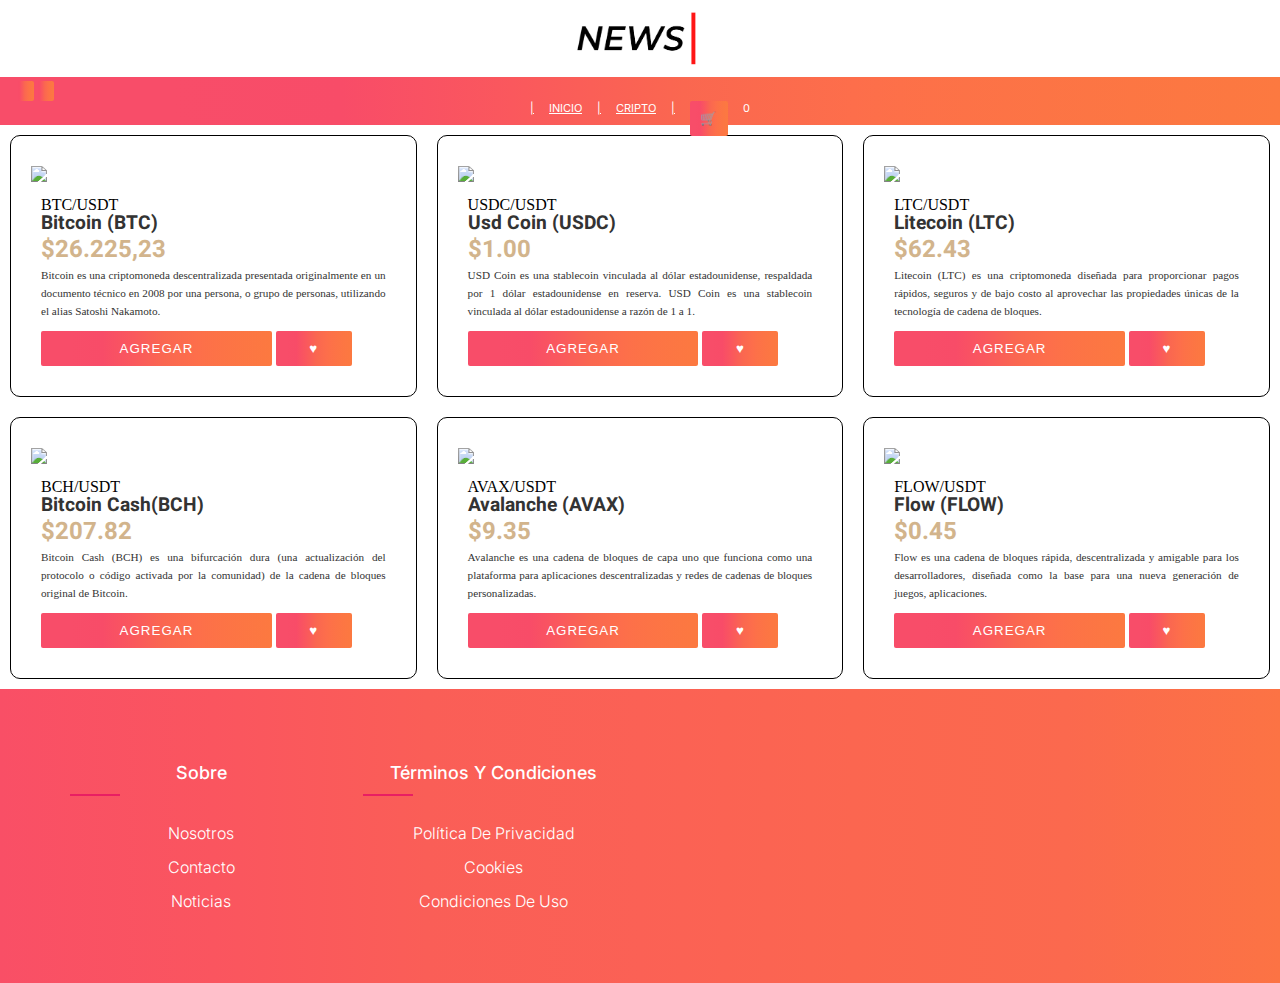
==== cripto.html @ 40d2c41c "first commit" ====
<!DOCTYPE html>
<html lang="en">
<head>
    <meta charset="UTF-8">
    <meta http-equiv="X-UA-Compatible" content="IE=edge">

    <meta name="viewport" content="width=device-width, initial-scale=1.0">

    <title>Inicio | </title> <!-- TITULO PAGINA -->

    <link href="https://cdn.jsdelivr.net/npm/bootstrap@5.3.0/dist/css/bootstrap.min.css" rel="stylesheet" integrity="sha384-9ndCyUaIbzAi2FUVXJi0CjmCapSmO7SnpJef0486qhLnuZ2cdeRhO02iuK6FUUVM" crossorigin="anonymous">

    <link rel="stylesheet" href="./css/style.css">

    <link rel="preconnect" href="https://fonts.googleapis.com">

    <link rel="preconnect" href="https://fonts.gstatic.com" crossorigin>

    <link href="https://fonts.googleapis.com/css2?family=Inter:wght@100&display=swap" rel="stylesheet">
    <link rel="preconnect" href="https://fonts.googleapis.com">
    <link rel="preconnect" href="https://fonts.gstatic.com" crossorigin>
    <link href="https://fonts.googleapis.com/css2?family=Inter:wght@100&family=Miniver&display=swap" rel="stylesheet">


    <link rel="preconnect" href="https://fonts.googleapis.com">
<link rel="preconnect" href="https://fonts.gstatic.com" crossorigin>
<link href="https://fonts.googleapis.com/css2?family=Inter:wght@100&family=Miniver&display=swap" rel="stylesheet">
    <link rel="stylesheet" type="text/css" href="https://cdnjs.cloudflare.com/ajax/libs/font-awesome/5.15.1/css/all.
    min.css">

    <link rel="shortcut icon" href="./img/favicon2.png" type="img"> <!-- FAVICON --> 
    
    <script src="https://cdn.jsdelivr.net/npm/swiffy-slider@1.6.0/dist/js/swiffy-slider.min.js" crossorigin="anonymous" defer></script>
    <link href="https://cdn.jsdelivr.net/npm/swiffy-slider@1.6.0/dist/css/swiffy-slider.min.css" rel="stylesheet" crossorigin="anonymous">


    <link rel="preconnect" href="https://fonts.googleapis.com">
<link rel="preconnect" href="https://fonts.gstatic.com" crossorigin>
<link href="https://fonts.googleapis.com/css2?family=Heebo:wght@600&family=Open+Sans:wght@500&family=Ubuntu&display=swap" rel="stylesheet">


  </head>

<body>


    <div class="logo-principal"> <!-- LOGO PRINCIPAL -->

        <img src="./img/logo-principal.png" alt="">
        
    </div>

   
    <nav class="navbar navbar-expand-lg opciones"> <!-- NAVBAR -->
      <div class="container-fluid">
        <a class="navbar-brand" href=""><img src="#" alt=""></a> <!-- LOGO NAVBAR -->
        
         
        <button class="navbar-toggler" type="button" data-bs-toggle="collapse" data-bs-target="#navbarNavAltMarkup" aria-controls="navbarNavAltMarkup" aria-expanded="false" aria-label="Toggle navigation">
          <button class="navbar-toggler" type="button" data-bs-toggle="collapse" data-bs-target="#navbarNavAltMarkup" aria-controls="navbarNavAltMarkup" aria-expanded="false" aria-label="Toggle navigation">
            <span class="navbar-toggler-icon"></span>
          </button>
          <div class="collapse navbar-collapse" id="navbarNavAltMarkup">

            <div class="navbar-nav" > <!-- OPCIONES NAVBAR -->
              <a class="nav-link palito" href="">|</a>
              <a class="nav-link a" href="./index.html">INICIO</a>
              <a class="nav-link palito" href="">|</a>
              <a class="nav-link a" href="./cripto.html">CRIPTO</a>
              <a class="nav-link palito" href="">|</a>
              <button id="carritoButton">🛒</button>
              <span id="cantidadCarrito" class="nav-link palito">0</span>

              <div id="carritoVentana" class="carrito-ventana">
                <div class="carrito-contenido">
                  <!-- Contenido del carrito (productos, total, botones, etc.) -->
                  <button id="cerrarCarrito">Cerrar</button>
                  <img class="logo" id="logoBTC" src="./img/bitcoin.png" alt="Logo BTC" style="display: none;">
                  <div id="carritoProductos">
                    <!-- Aquí se mostrarán los productos en el carrito -->
                  </div>
                  <div id="carritoTotal">
                    <!-- Aquí se mostrará el total del carrito -->
                  </div>
                </div>
              </div>


            

            
            

          </div>
      </div>
    </div>
</nav>

          
          
             






  <div class="precios"> <!-- PRECIOS CRIPTOMONEDAS -->

    <script type="text/javascript" src="https://files.coinmarketcap.com/static/widget/coinMarquee.js"></script><div id="coinmarketcap-widget-marquee" coins="1,1027,825,6636,5426,74,9783,1958,52,7186,3077,1839" currency="USD" theme="light" transparent="true" show-symbol-logo="true"></div>

</div>






<div id="carritoVentana" class="carrito-ventana">
  <div class="carrito-contenido">
    <!-- Contenido del carrito (productos, total, botones, etc.) -->
    <button id="cerrarCarrito">Cerrar</button>
  </div>
</div>


<div class="container-2">

<div class="container">
  <div class="images">
    <img class="logo" src="https://cryptologos.cc/logos/bitcoin-btc-logo.png?v=026" />
  </div>
 
  
 
  <div class="product">
    <p class="parrafo">BTC/USDT</p>
    <h1>Bitcoin (BTC)</h1>
    <h2>$26.225,23</h2>
    <p class="desc">Bitcoin es una criptomoneda descentralizada presentada originalmente en un documento técnico en 2008 por una persona, o grupo de personas, utilizando el alias Satoshi Nakamoto.</p>
    <div class="buttons">
      <button class="add" data-nombre="BTC" data-precio="26225.23">AGREGAR</button>
      <button class="like"><span>♥</span></button>
    </div>
  </div>


</div>
<div class="container-2">

<div class="container">
  <div class="images">
    <img class="logo" src="https://cryptologos.cc/logos/usd-coin-usdc-logo.png?v=026" />
  </div>
  
  
 
  <div class="product">
    <p class="parrafo">USDC/USDT</p>
    <h1>Usd Coin (USDC)</h1>
    <h2>$1.00</h2>
    <p class="desc" id="agregarUSDC">USD Coin es una stablecoin vinculada al dólar estadounidense, respaldada por 1 dólar estadounidense en reserva. USD Coin es una stablecoin vinculada al dólar estadounidense a razón de 1 a 1.</p>
    <div class="buttons">
      <button class="add" data-nombre="USDC" data-precio="1.00">AGREGAR</button>
      <button class="like"><span>♥</span></button>
    </div>
  </div>


</div>
<div class="container-2">

<div class="container">
  <div class="images">
    <img class="logo" src="https://cryptologos.cc/logos/litecoin-ltc-logo.png?v=026" />
  </div>
  
  
 
  <div class="product">
    <p class="parrafo">LTC/USDT</p>
    <h1>Litecoin (LTC)</h1>
    <h2>$62.43</h2>
    <p class="desc" id="agregarLTC">Litecoin (LTC) es una criptomoneda diseñada para proporcionar pagos rápidos, seguros y de bajo costo al aprovechar las propiedades únicas de la tecnología de cadena de bloques.</p>
    <div class="buttons">
      <button class="add" data-nombre="LTC" data-precio="62.43">AGREGAR</button>
      <button class="like"><span>♥</span></button>
    </div>
  </div>


</div>

<div class="container-2">

<div class="container">
  <div class="images">
    <img class="logo" src="https://cryptologos.cc/logos/bitcoin-cash-bch-logo.png?v=026" />
  </div>

 
  <div class="product">
    <p class="parrafo">BCH/USDT</p>
    <h1>Bitcoin Cash(BCH)</h1>
    <h2>$207.82</h2>
    <p class="desc" id="agregarBCH">Bitcoin Cash (BCH) es una bifurcación dura (una actualización del protocolo o código activada por la comunidad) de la cadena de bloques original de Bitcoin.</p>
    <div class="buttons">
      <button class="add" data-nombre="BCH" data-precio="207.82">AGREGAR</button>
      <button class="like"><span>♥</span></button>
    </div>
  </div>


</div>
<div class="container-2">

<div class="container">
  <div class="images">
    <img class="logo" src="https://cryptologos.cc/logos/avalanche-avax-logo.png?v=026" />
  </div>
  
  
 
  <div class="product">
    <p class="parrafo">AVAX/USDT</p>
    <h1>Avalanche (AVAX)</h1>
    <h2>$9.35</h2>
    <p class="desc">Avalanche es una cadena de bloques de capa uno que funciona como una plataforma para aplicaciones descentralizadas y redes de cadenas de bloques personalizadas.</p>
    <div class="buttons">
      <button class="add" data-nombre="AVAX" data-precio="9.35">AGREGAR</button>
      <button class="like"><span>♥</span></button>
    </div>
  </div>


</div>
<div class="container-2">

<div class="container">
  <div class="images">
    <img class="logo" src="https://cryptologos.cc/logos/flow-flow-logo.png?v=026" />
  </div>
 
  
 
  <div class="product">
    <p class="parrafo">FLOW/USDT</p>
    <h1>Flow (FLOW)</h1>
    <h2>$0.45</h2>
    <p class="desc">Flow es una cadena de bloques rápida, descentralizada y amigable para los desarrolladores, diseñada como la base para una nueva generación de juegos, aplicaciones.</p>
    <div class="buttons">
      <button class="add" data-nombre="FLOW" data-precio="0.45">AGREGAR</button>
      <button class="like"><span>♥</span></button>
    </div>
  </div>


</div>




















<footer class="footer"> <!-- FOOTER -->
  <div class="footer__container">
      <div class="footer__row">
          <div class="footer__col">
              <h4>Sobre</h4>
              <ul>
                  <li><a href="#">Nosotros</a></li>
                  <li><a href="#">Contacto</a></li>
                  <li><a href="#">Noticias</a></li>
              </ul>
          </div>
          <div class="footer__col">
              <h4>Términos y Condiciones</h4>
              <ul>
                  <li><a href="#">Política de privacidad</a></li>
                  <li><a href="#">Cookies</a></li>
                  <li><a href="#">Condiciones de uso</a></li>
              </ul>
          </div>
          </div>
      </div>
  </div>
</footer>








<script src="./main.js"></script>
<script src="./carrito.js"></script>
<script src="./criptos.json"></script>







</body>
</html>
---- css/style.css ----
* { /* RESET */
    margin: 0;
    padding: 0;
    box-sizing: border-box;
  }
  
  .logo-principal { /* LOGO PRINCIPAL */
    padding: 5px;
    display: flex;
    justify-content: center;
    width: 100%;
    height: 77px;
   
  }
  
  .opciones { /* NAVBAR OPCIONES */
    background-image: linear-gradient(to right, #F84D69, #F84D69, #F84C68, #FA585D, #FA6750, #FD6E4B, 80%, #FC7940);
    width: 100%;
    height: 48px;
    
  }
  .opciones .nav-link { /* OPCIONES NAVBAR */
    
    font-size: 11px;
    color: white;
    font-family: "Inter", sans-serif;


  }
























  a.nav-link.palito {
    color: white;
  }
  a.nav-link.palito:hover {
    color: white; /* Puedes cambiar 'blue' al color que desees */
  }
  .opciones .nav-link:hover {
    color: gray; /* CAMBIAR EL COLOR DE TEXTO AL PASAR EL RATÓN POR ENCIMA (POR EJEMPLO, A ROJO) */

  }




  .opciones .navbar-nav {
    width: fit-content; /* AJUSTA EL ANCHO AL CONTENIDO */
    margin: 0 auto; /* CENTRA HORIZONTALMENTE */
    text-align: center; /* ALINEA EL TEXTO AL CENTRO (OPCIONAL) */
    display: flex;
    gap: 15px;
    justify-content: center; 
  }


  .navbar-brand img {
    max-height: 42px; /* Ajusta este valor según tus necesidades */
    padding-left: 10px;
  }
 
  .precios { /* PRECIOS CRIPTOMONEDAS */
    margin-left: -145px;
  }







  .contenedor-flex {
    display: flex;
    gap: 22px;
    justify-content: center;
    align-items: center;
    padding: 50px;
    background-color: white;
    padding-top: 80px; /* Espacio en la parte superior */
    padding-bottom: 80px; /* Espacio en la parte inferior */
  }
  
  .imagen {
    position: relative;
  }
  
  .imagen img {
    width: 250px;
    height: 275px;
    border-radius: 6px;
  }
  
.texto-superpuesto {
    position: absolute;
    bottom: 52px;
    left: 10px;
    padding: 5px;
    border-radius: 4px;
    font-size: 15px;
    color: white;
    font-family: 'Heebo', sans-serif;
    transition: transform 0.3s, font-size 0.3s; /* Agregamos transiciones */
    text-decoration: none;
  }
  
.texto-superpuesto:hover {
    transform: scale(1.1); /* Hacemos que el texto se agrande al pasar el mouse */
    cursor: pointer; /* Cambiamos el cursor a una mano para indicar que es un enlace */
    font-size: 15px; /* Cambiamos el tamaño de fuente al pasar el mouse */
    text-decoration: none; /* Agregamos subrayado al pasar el mouse */
  }


  .texto-derecha:hover {
    text-decoration: underline; /* Agregamos subrayado cuando el mouse pasa por encima */
  text-decoration-color: black; /* Cambiamos el color del subrayado (en este caso, rojo) */
  text-decoration-thickness: 0.3px; /* Ajustamos el grosor del subrayado (en este caso, 2 píxeles) */
  }

  .texto-abajo:hover {
    text-decoration: underline; /* Agregamos subrayado cuando el mouse pasa por encima */
  text-decoration-color: black; /* Cambiamos el color del subrayado (en este caso, rojo) */
  text-decoration-thickness: 0.3px; /* Ajustamos el grosor del subrayado (en este caso, 2 píxeles) */
  }



  

/* Estilos para la barra de desplazamiento */
/* Estilos para navegadores basados en WebKit como Chrome y Safari */
::-webkit-scrollbar {
  width: 5px; /* Ancho de la barra de desplazamiento */
  
}

::-webkit-scrollbar-track {
  background-color: #f1f1f1; /* Color de fondo de la pista de la barra de desplazamiento */
}

::-webkit-scrollbar-thumb {
  background-color: #888; /* Color del "pulgar" de la barra de desplazamiento */
  border-radius: 3px; /* Radio de borde del pulgar */
}

/* Estilos para navegadores basados en Firefox */
/* Ten en cuenta que estos estilos son para Firefox */
/* Firefox no admite la personalización completa de la barra de desplazamiento a través de CSS */
/* Pero puedes cambiar algunos estilos como el color del "pulgar" */
* {
  scrollbar-color: #888 #f1f1f1; /* Color de la barra de desplazamiento en Firefox */
}

/* Estilos adicionales según sea necesario */





.contenedor-principal {
  padding: 33px;
  display: flex;
  justify-content: space-between;
  align-items: flex-start;
}

.imagen-grande {
  flex: 1;
  text-align: center;
}

.imagen-grande img {
  width: 485px;
  height: 300px;
  border-radius: 6px;
}

.texto-abajo {
  padding: 15px 60px; /* Puedes ajustar estos valores según tus necesidades */
  text-align: center;
  
  font-family: 'Heebo', sans-serif;
  transition: transform 0.3s, font-size 0.3s; /* Agregamos transiciones */
    text-decoration: none;
}

.imagenes-chicas {
  flex: 1;
  display: flex;
  flex-direction: column; /* Cambiamos la dirección a horizontal */
  align-items: start; /* Centramos verticalmente el contenido */
  gap: 50px;
  

}

.imagen-chica {
  display: flex;
  align-items: center; /* Centramos verticalmente el contenido */
  
  
}



.imagen-chica img {
  width: 124px;
  height:  85px; /* Mantenemos la relación de aspecto de la imagen */
  border-radius: 6px;
}

.texto-derecha {
  margin-left: 18px; /* Agregamos un margen a la izquierda para separar la imagen del texto */
  font-size: 14px; /* Ajustamos el tamaño de fuente si es necesario */
  font-family: 'Heebo', sans-serif;
  
    
}



.calendar {
  max-width: 800px;
  margin: 0 auto;
  padding: 20px;
  background-color: #f0f0f0;
  border-radius: 8px;
  box-shadow: 0 0 10px rgba(0, 0, 0, 0.2);
}

.calendar-weekdays {
  display: flex; /* Utilizamos flexbox para crear una fila horizontal */
  justify-content: space-between; /* Distribuye los días de la semana de manera uniforme */
  background-color: #f0f0f0; /* Color de fondo para la fila de nombres de los días */
  padding: 5px;
}

.calendar-weekdays div {
  flex: 1; /* Distribuye el espacio de manera uniforme entre los días */
  text-align: center;
  font-weight: bold;
}

.calendar-days {
  display: grid;
  grid-template-columns: repeat(7, 1fr); /* 7 columnas para los días de la semana */
  gap: 5px; /* Espacio entre las celdas */
  text-align: center; /* Centra el texto horizontalmente */
}

.calendar-day {
  width: 104px; /* Ancho de cada celda */
  height: 94px; /* Altura de cada celda */
  line-height: 30px; /* Centra el texto verticalmente */
  border: 1px solid #ccc; /* Borde para cada celda */
 }



























 


 .container {
  padding: 20px;
  margin: 10px;
  float: left;
  width: calc(33.33% - 20px);
  background: #ffffff;
  border: solid 1px;
  border-radius: 10px;
  box-sizing: border-box;
  clear: none;
}

h1 {
  font-size: 1.2em;
  color: #333;
  margin-top: -5px;
  font-family: 'Heebo', sans-serif;
}

h2 {
  color: #d2b48c;
  margin-top: -5px;
  font-family: 'Heebo', sans-serif;
}

.images img {
  width: 100%;
  height: auto;
  margin-top: 10px;
}

.slideshow-buttons {
  top: 70%;
  display: none;
}

.product {
  position: relative;
  padding: 10px;
}

.desc {
  text-transform: none;
  letter-spacing: 0;
  margin-bottom: 10px;
  color: #333;
  font-size: 0.7em;
  line-height: 1.6em;
  text-align: justify;
  
}

button {
  background-image: linear-gradient(to right, #F84D69, #F84D69, #F84C68, #FA585D, #FA6750, #FD6E4B, 80%, #FC7940);
  padding: 10px;
  outline: 0;
  border: 0;
  border-radius: 2px;
  text-transform: uppercase;
  letter-spacing: 1px;
  color: #ffffff;
  cursor: pointer;
}

button:hover {
  background-image: linear-gradient(to right,  #FD6E4B, 80%, #FC7940);
  transition: all 0.4s ease-in-out;
}

.add {
  width: 67%;
}

.like {
  width: 22%;
}

.pick {
  margin-top: 11px;
  margin-bottom: 0;
  margin-left: 20px;
}

.container-wrapper {
  display: flex;
  justify-content: center;
  flex-wrap: wrap;
  gap: 20px;
}

footer {
  clear: both;
  position: relative; /* Cambiar a relativo */
  margin-top: 20px; /* Agregar margen superior */
  font-size: 0.8em;
  text-transform: uppercase;
  padding: 10px;
  background-color: #333;
  color: #ffffff;
  width: 100%;
  text-align: center;
}











































.footer { /*  FOOTER  */
  clear: both;
  font-family: "Inter", sans-serif;
  line-height: 1.5;
  padding: 70px 0;
  background-image: linear-gradient(to right, #F94F66, #FA555F, #FA5E57, #FB6155, #FB6650, #FB694E, #FC7344);
}
.footer__container {
  max-width: 1170px;
  margin: auto;
}
.footer__row {
  display: flex;
  flex-wrap: wrap;
}
.footer__col {
  width: 25%;
  padding: 0 15px;
}
.footer__col h4 {
  font-size: 18px;
  color: #ffffff;
  text-transform: capitalize;
  margin-bottom: 35px;
  font-weight: 500;
  position: relative;
}
.footer__col ul {
  list-style: none;
}
.footer__col li:not(:last-child) {
  margin-bottom: 10px;
}
.footer__col a {
  font-size: 16px;
  text-transform: capitalize;
  color: #ffffff;
  text-decoration: none;
  font-weight: 300;
  color: whitesmoke display block;
  transition: all 0.3s ease;
}
.footer__col a:hover {
  color: #ffffff;
  padding-left: 8px;
}
.footer__col h4::before {
  content: "";
  position: absolute;
  left: 0;
  bottom: -10px;
  background-color: #e91e63;
  height: 2px;
  box-sizing: border-box;
  width: 50px;
}
@media (max-width: 767px) {
  .footer__col {
    width: 50%;
    margin-bottom: 30px;
  }
}
@media (max-width: 574px) {
  .footer__col {
    width: 100%;
  }
}











#area-de-compra {
  width: 200px;
  height: 200px;
  background-color: lightgray;
  cursor: pointer;
  position: relative;
  margin-top: 20px;
}

#rectangulo {
  width: 100%;
  height: 100%;
  background-color: rgba(0, 0, 0, 0.5);
  position: absolute;
  top: 0;
  left: 0;
  display: none;
}

#item-xmr {
  width: 150px;
  height: 50px;
  background-color: white;
  position: absolute;
  top: 50%;
  left: 50%;
  transform: translate(-50%, -50%);
  display: none;
  text-align: center;
  padding: 10px;
  border-radius: 5px;
  box-shadow: 0 0 5px rgba(0, 0, 0, 0.3);
}


#moneroimg {
  width: 50px;
  height: 50px;
}








.carrito-ventana {
  display: none;
  /* Estilos de posición, tamaño, colores, etc. */
}
/* Estilos para la ventana emergente del carrito */
.carrito-ventana {
  display: none;
  position: fixed;
  top: 50%;
  left: 50%;
  transform: translate(-50%, -50%);
  width: 90%;
  height: 90%;
  background-color: rgba(0, 0, 0, 0.7);
  z-index: 1000;
}

.carrito-contenido {
  position: relative;
  width: 100%;
  height: 100%;
  background-color: white;
  padding: 20px;
  border-radius: 5px;
  box-shadow: 0 0 10px rgba(0, 0, 0, 0.2);
  display: flex;
  flex-direction: column; /* Muestra el contenido en columna */
  justify-content: space-between; /* Distribuye el contenido de arriba a abajo */
}

/* Estilos para el botón de Cerrar */
#cerrarCarrito {
  align-self: flex-end; /* Coloca el botón al final de la columna */
  margin-top: 10px; /* Espacio entre el contenido y el botón */
}


.logo {
  width: 50px; /* Cambia este valor según el tamaño deseado */
  height: 50px; /* Para mantener la relación de aspecto */
}
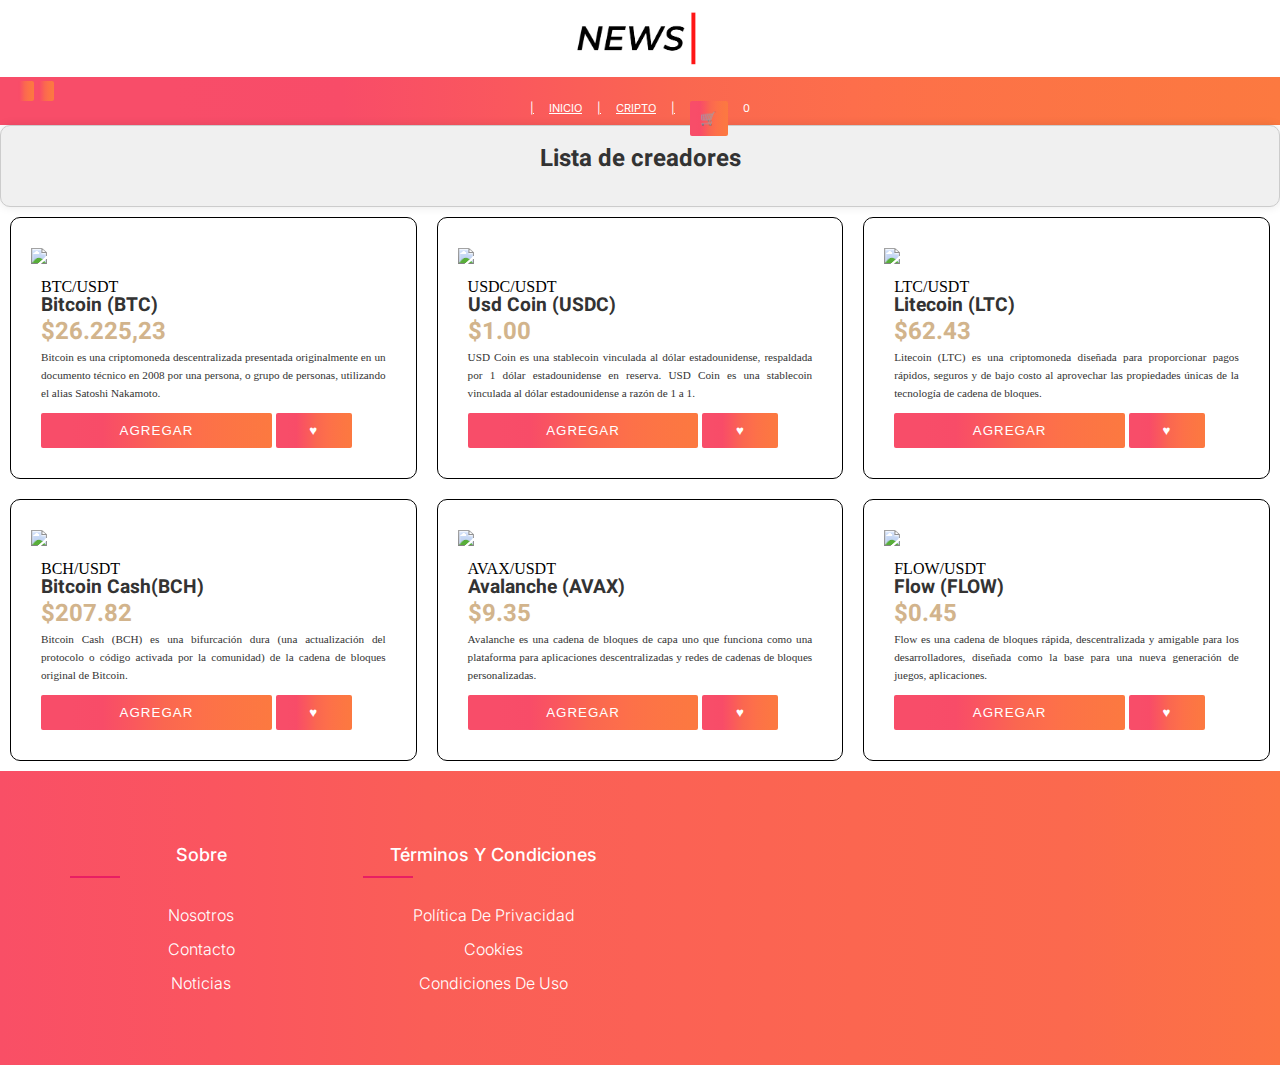
==== commit c7f8250b: "terminado" ====
--- a/cripto.html
+++ b/cripto.html
@@ -112,8 +112,12 @@
 </div>
 
 
-
-
+<div class="col">
+  <h2 id="titulo">Lista de creadores</h2>
+  <ul id="lista-usuarios">
+    
+  </ul>
+</div>
 
 
 <div id="carritoVentana" class="carrito-ventana">
@@ -306,11 +310,11 @@
 
 
 
-
+<script src="https://cdn.jsdelivr.net/npm/sweetalert2@11"></script>
 <script src="./main.js"></script>
 <script src="./carrito.js"></script>
 <script src="./criptos.json"></script>
-
+<script src="./listas.js"></script>
 
 
 
--- a/css/style.css
+++ b/css/style.css
@@ -620,3 +620,27 @@
 
 
 
+
+.col {
+  text-align: center;
+  padding: 20px;
+  background-color: #f0f0f0;
+  border: 1px solid #ccc;
+  border-radius: 10px;
+  box-shadow: 0 0 10px rgba(0, 0, 0, 0.1);
+}
+
+#titulo {
+  font-size: 24px;
+  color: #333;
+  margin-bottom: 10px;
+}
+
+
+
+
+
+/* Estilos adicionales si deseas personalizar más */
+
+
+
